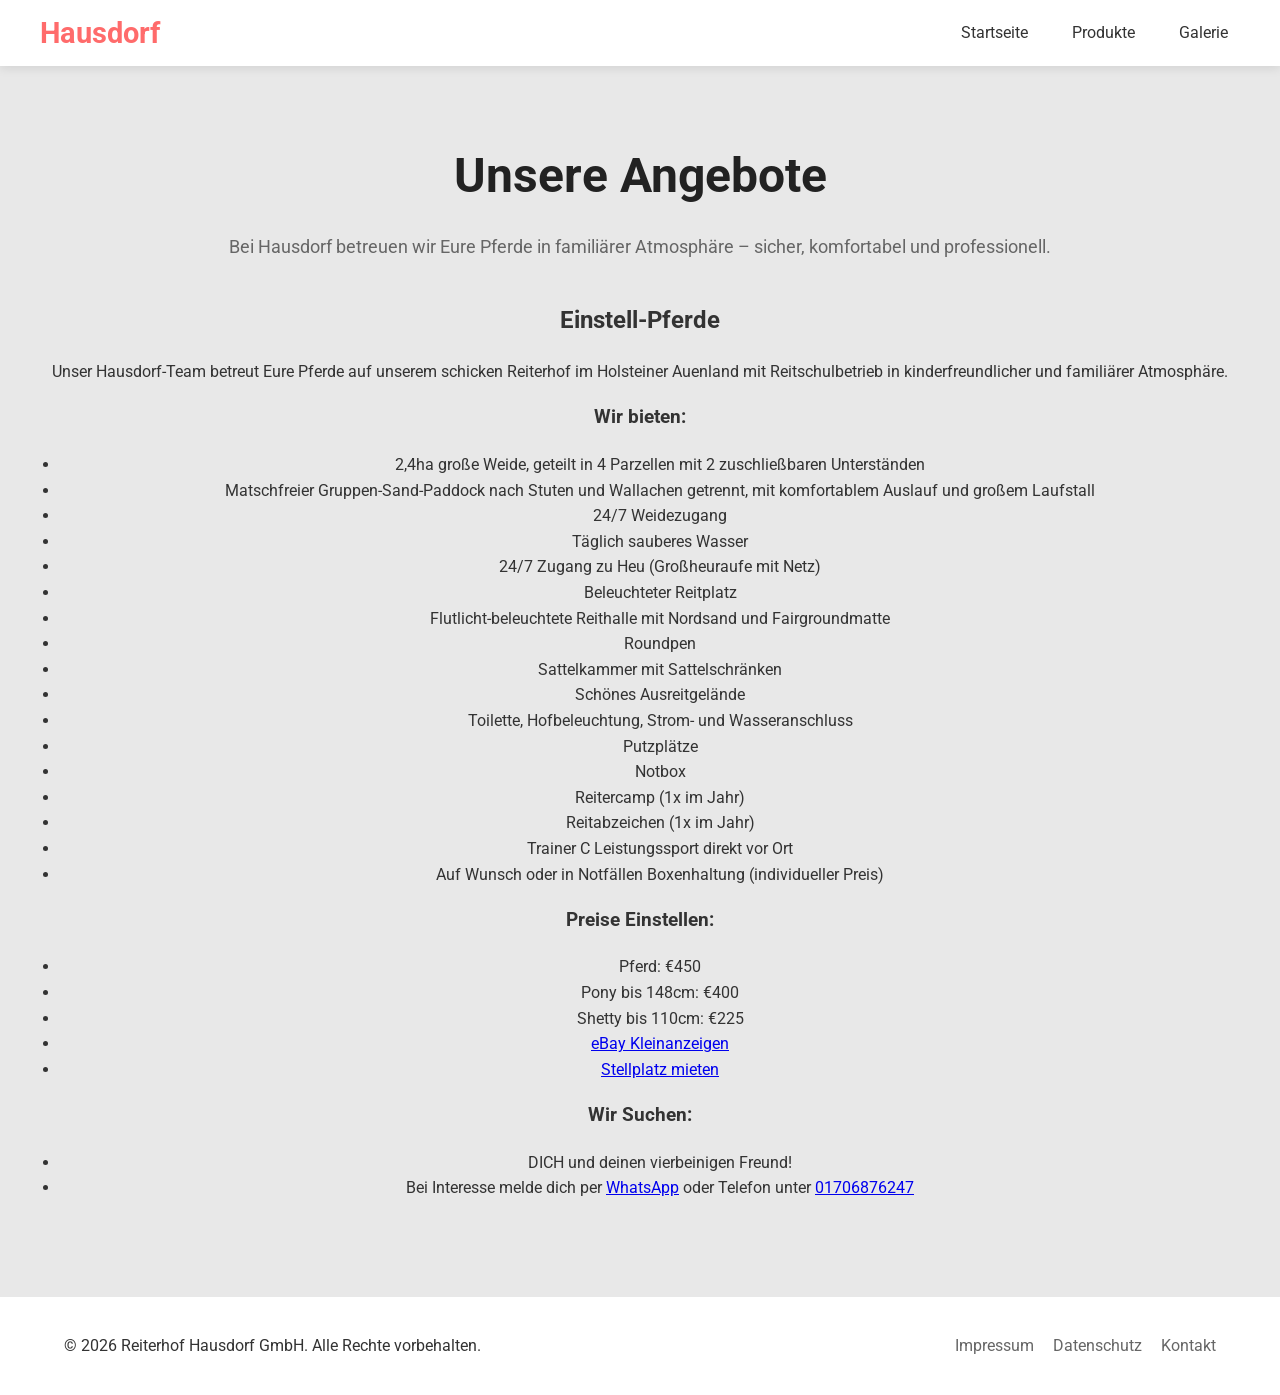
==== angebote.html @ 8f324ee2 "Add files via upload" ====
<!doctype html>
<html lang="de">
  <head>
    <meta charset="UTF-8" />
    <meta name="viewport" content="width=device-width, initial-scale=1.0" />
    <title>Angebote</title>
    <link rel="preconnect" href="https://fonts.googleapis.com" />
    <link rel="preconnect" href="https://fonts.gstatic.com" crossorigin />
    <link
      href="https://fonts.googleapis.com/css2?family=Iosevka+Charon:ital,wght@0,300;0,400;0,500;0,700;1,300;1,400;1,500;1,700&family=Roboto:ital,wght@0,100..900;1,100..900&display=swap"
      rel="stylesheet"
    />
    <link rel="stylesheet" href="style.css" />
  </head>

  <body>
        <nav class="navbar">
  <div class="nav-container">
    <a href="index.html" class="nav-logo">Hausdorf</a>
    <div class="nav-links">
      <a href="index.html">Startseite</a>
      <a href="products.html">Produkte</a>
      <a href="gallery.html">Galerie</a>
    </div>
  </div>
</nav>
    <div class="page">
      <h1>Unsere Angebote</h1>
      <p class="intro">
        Bei Hausdorf betreuen wir Eure Pferde in familiärer Atmosphäre – sicher,
        komfortabel und professionell.
      </p>

      <section class="offer">
        <h2>Einstell-Pferde</h2>
        <p>
          Unser Hausdorf-Team betreut Eure Pferde auf unserem schicken Reiterhof
          im Holsteiner Auenland mit Reitschulbetrieb in kinderfreundlicher und
          familiärer Atmosphäre.
        </p>

        <h3>Wir bieten:</h3>
        <ul class="offer-list">
          <li>
            2,4ha große Weide, geteilt in 4 Parzellen mit 2 zuschließbaren
            Unterständen
          </li>
          <li>
            Matschfreier Gruppen-Sand-Paddock nach Stuten und Wallachen
            getrennt, mit komfortablem Auslauf und großem Laufstall
          </li>
          <li>24/7 Weidezugang</li>
          <li>Täglich sauberes Wasser</li>
          <li>24/7 Zugang zu Heu (Großheuraufe mit Netz)</li>
          <li>Beleuchteter Reitplatz</li>
          <li>Flutlicht-beleuchtete Reithalle mit Nordsand und Fairgroundmatte
          </li>
          <li>Roundpen</li>
          <li>Sattelkammer mit Sattelschränken</li>
          <li>Schönes Ausreitgelände</li>
          <li>Toilette, Hofbeleuchtung, Strom- und Wasseranschluss</li>
          <li>Putzplätze</li>
          <li>Notbox</li>
          <li>Reitercamp (1x im Jahr)</li>
          <li>Reitabzeichen (1x im Jahr)</li>
          <li>Trainer C Leistungssport direkt vor Ort</li>
          <li>
            Auf Wunsch oder in Notfällen Boxenhaltung (individueller Preis)
          </li>
        </ul>

        <h3>Preise Einstellen:</h3>
        <ul class="prices">
          <li>Pferd: €450</li>
          <li>Pony bis 148cm: €400</li>
          <li>Shetty bis 110cm: €225</li>
          <li><a href="https://www.kleinanzeigen.de/pro/nicole-hausdorf---gemischte-landwirtschaft" target="_blank">eBay Kleinanzeigen</a></li>
          <li> <a href="https://www.stall-frei.de/162410" target="_blank">Stellplatz mieten</a></li>
        </ul>
        
        <h3> Wir Suchen:</h3>
        <ul class="prices"></ul>
        <ul class="offer-list">
        <li>DICH und deinen vierbeinigen Freund!</li>
        <li>Bei Interesse melde dich per <a href="https://wa.me/01706876247" target="_blank">WhatsApp</a> oder Telefon unter <a href="tel:01706876247">01706876247</a></li>
      </section>
    </div>
    <footer>
      <p>&copy; 2026 Reiterhof Hausdorf GmbH. Alle Rechte vorbehalten.</p>
      <div class="footer-links">
        <a href="imprint.html">Impressum</a>
        <a href="datenschutz.html">Datenschutz</a>
        <a href="contact.html">Kontakt</a> 
      </div>
    </footer>
  </body>
</html>
---- style.css ----
body {
  margin: 0;
  font-family: "Roboto", sans-serif; 
  background-color: #e8e8e8;
  line-height: 1.6;
  color: #333;
  display: flex;
  flex-direction: column;
  min-height: 100vh;
  overflow-x: hidden; 
}


.page {
  padding: 40px 20px;
  text-align: center;
  flex: 1;
}

h1 {
  font-weight: 700;
  color: #222;
  margin-bottom: 10px;
  font-size: clamp(1.8rem, 5vw, 3rem);
}

.intro {
  margin-bottom: 40px;
  color: #666;
  font-size: 1.1rem;
}


.navbar {
  width: 100%;
  background-color: #fff;
  box-shadow: 0 2px 10px rgba(0, 0, 0, 0.1);
  position: sticky;
  top: 0;
  z-index: 100;
}

.nav-container {
  max-width: 1200px;
  margin: 0 auto;
  display: flex;
  justify-content: space-between;
  align-items: center;
  padding: 10px 20px;
}

.nav-logo {
  font-weight: 700;
  font-size: 1.8rem;
  color: #ff6b6b;
  text-decoration: none;
}

.nav-links {
  display: flex;
  gap: 20px;
}

.nav-links a {
  text-decoration: none;
  color: #333;
  padding: 8px 12px;
  transition: 0.3s;
}

.nav-links a:hover {
  background-color: #ff6b6b;
  color: #fff;
  border-radius: 8px; 
}


.gallery {
  display: grid;
 
  grid-template-columns: repeat(auto-fit, minmax(300px, 1fr));
  gap: 20px;
  max-width: 1200px;
  margin: 0 auto;
}

.gallery-item {
  position: relative;
  height: 250px;
  border-radius: 15px;
  overflow: hidden;
  box-shadow: 0 4px 15px rgba(0,0,0,0.1);
  cursor: pointer;
  background-color: #ddd; 
}

.gallery-item img {
  width: 100%;
  height: 100%;
  object-fit: cover; 
  transition: transform 0.5s ease;
}

.gallery-item:hover img {
  transform: scale(1.1); 
}


.overlay {
  position: absolute;
  inset: 0;
  background: rgba(0, 0, 0, 0.5);
  color: white;
  display: flex;
  justify-content: center;
  align-items: center;
  opacity: 0;
  transition: opacity 0.3s ease;
  font-weight: bold;
  padding: 15px;
  text-align: center;
}

.gallery-item:hover .overlay {
  opacity: 1;
}


.modal {
  display: none;
  position: fixed;
  z-index: 1001;
  inset: 0;
  background-color: rgba(0,0,0,0.9);
  flex-direction: column;
  justify-content: center;
  align-items: center;
  padding: 20px;
}

.modal-content {
  max-width: 90%;
  max-height: 80vh;
  border-radius: 10px;
  box-shadow: 0 0 20px rgba(255,255,255,0.2);
}

.close {
  position: absolute;
  top: 20px;
  right: 30px;
  color: white;
  font-size: 40px;
  cursor: pointer;
}

#caption {
  margin-top: 20px;
  color: #fff;
  font-size: 1.2rem;
}


footer {
  background: #fff;
  padding: 20px 5%;
  display: flex;
  justify-content: space-between;
  align-items: center;
  margin-top: 40px; 
  flex-wrap: wrap;
  gap: 15px;
}

.footer-links a {
  text-decoration: none;
  color: #666;
  margin-left: 15px;
}


@media (max-width: 600px) {
  .nav-container {
    flex-direction: column;
    gap: 10px;
  }
  
  footer {
    flex-direction: column;
    text-align: center;
  }

  .gallery {
    grid-template-columns: 1fr;
  }
}
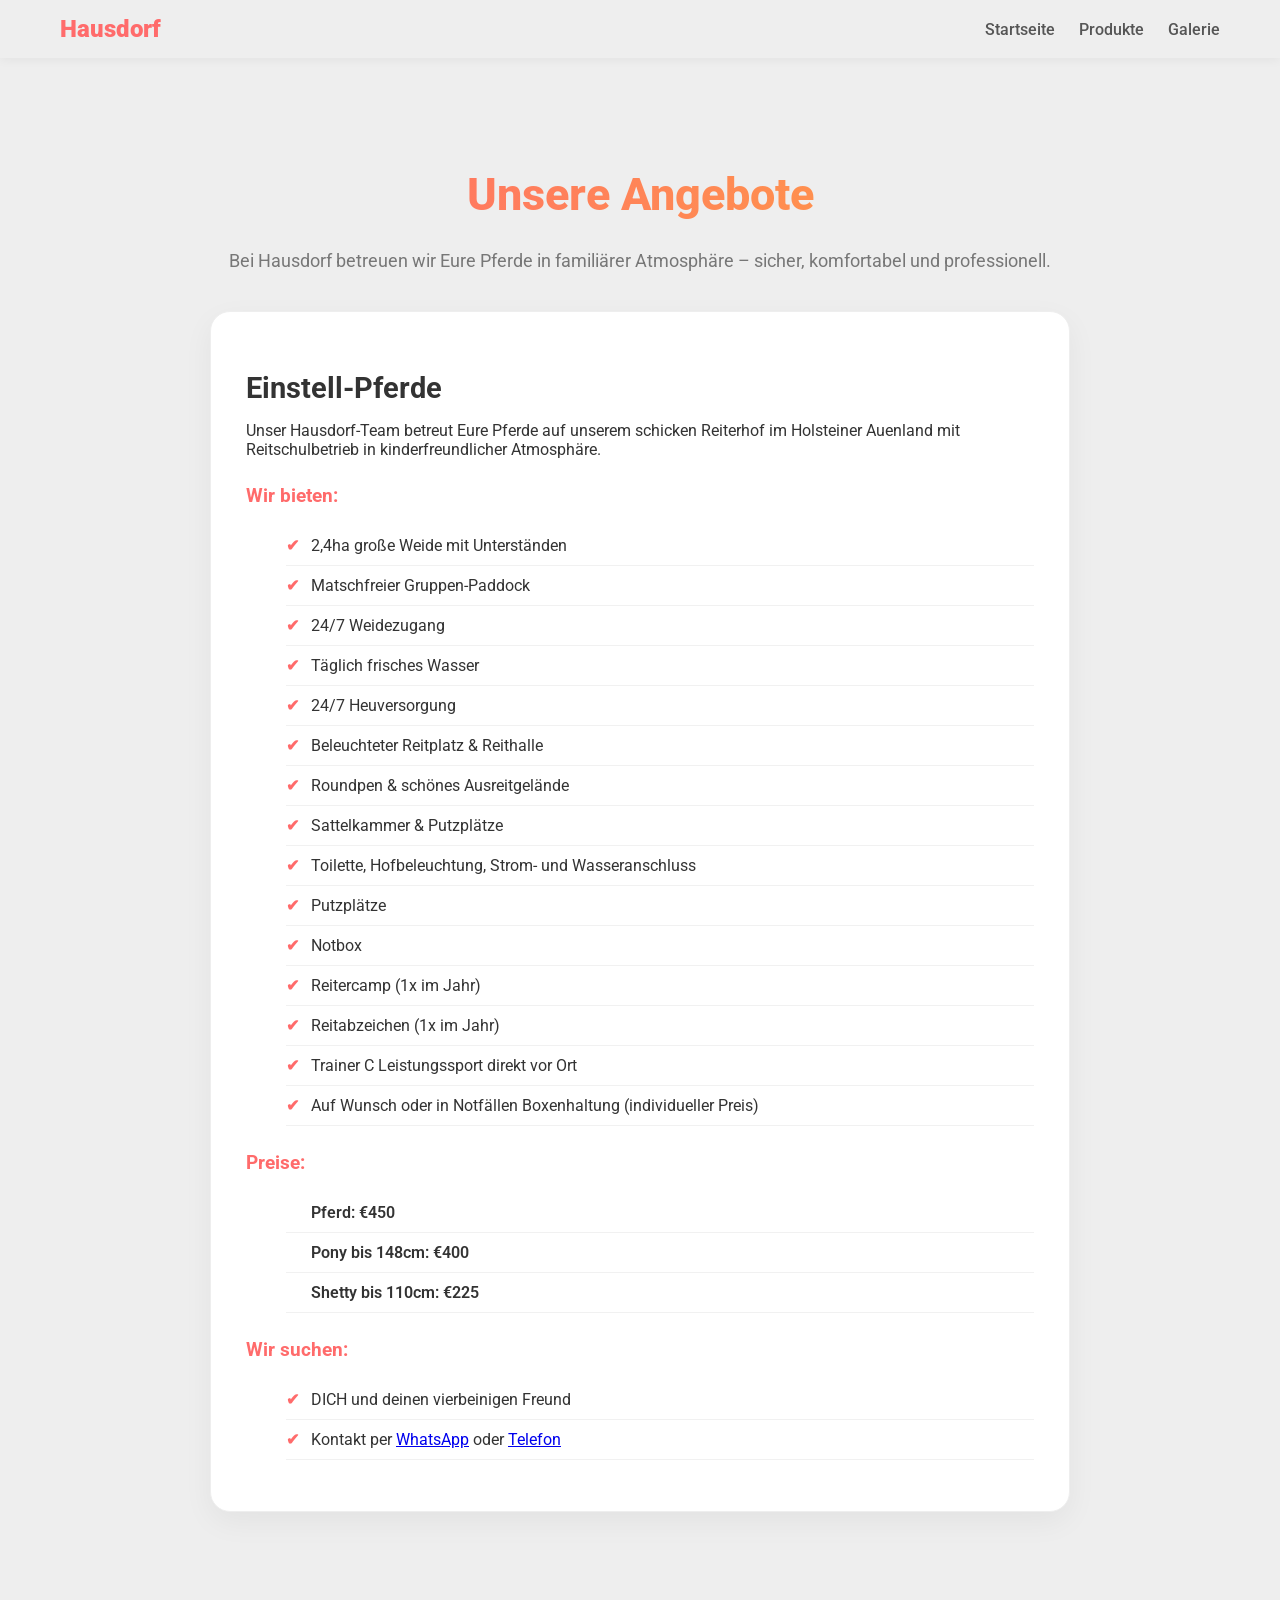
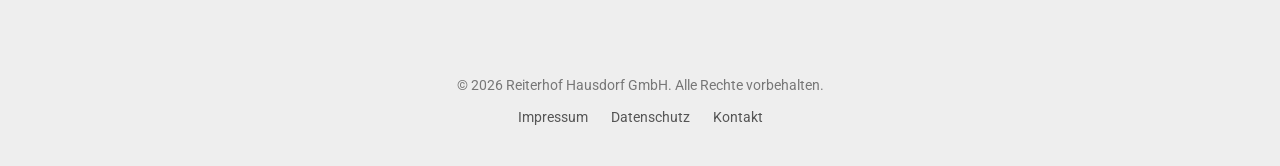
==== commit 326f538c: "Refactor angebote.html structure and content" ====
--- a/angebote.html
+++ b/angebote.html
@@ -4,60 +4,58 @@
     <meta charset="UTF-8" />
     <meta name="viewport" content="width=device-width, initial-scale=1.0" />
     <title>Angebote</title>
+
     <link rel="preconnect" href="https://fonts.googleapis.com" />
     <link rel="preconnect" href="https://fonts.gstatic.com" crossorigin />
     <link
-      href="https://fonts.googleapis.com/css2?family=Iosevka+Charon:ital,wght@0,300;0,400;0,500;0,700;1,300;1,400;1,500;1,700&family=Roboto:ital,wght@0,100..900;1,100..900&display=swap"
+      href="https://fonts.googleapis.com/css2?family=Roboto:wght@300;400;500;700&display=swap"
       rel="stylesheet"
     />
+
     <link rel="stylesheet" href="style.css" />
   </head>
 
   <body>
-        <nav class="navbar">
-  <div class="nav-container">
-    <a href="index.html" class="nav-logo">Hausdorf</a>
-    <div class="nav-links">
-      <a href="index.html">Startseite</a>
-      <a href="products.html">Produkte</a>
-      <a href="gallery.html">Galerie</a>
-    </div>
-  </div>
-</nav>
-    <div class="page">
-      <h1>Unsere Angebote</h1>
-      <p class="intro">
+    <!-- NAV -->
+    <nav class="navbar">
+      <div class="nav-container">
+        <a href="index.html" class="nav-logo">Hausdorf</a>
+        <div class="nav-links">
+          <a href="index.html">Startseite</a>
+          <a href="products.html">Produkte</a>
+          <a href="gallery.html">Galerie</a>
+        </div>
+      </div>
+    </nav>
+
+    <!-- ANGEBOTE -->
+    <div class="angebote-container">
+      <h1 class="angebote-title">Unsere Angebote</h1>
+
+      <p class="angebote-intro">
         Bei Hausdorf betreuen wir Eure Pferde in familiärer Atmosphäre – sicher,
         komfortabel und professionell.
       </p>
 
-      <section class="offer">
+      <section class="angebote-card">
         <h2>Einstell-Pferde</h2>
+
         <p>
           Unser Hausdorf-Team betreut Eure Pferde auf unserem schicken Reiterhof
-          im Holsteiner Auenland mit Reitschulbetrieb in kinderfreundlicher und
-          familiärer Atmosphäre.
+          im Holsteiner Auenland mit Reitschulbetrieb in kinderfreundlicher
+          Atmosphäre.
         </p>
 
         <h3>Wir bieten:</h3>
-        <ul class="offer-list">
-          <li>
-            2,4ha große Weide, geteilt in 4 Parzellen mit 2 zuschließbaren
-            Unterständen
-          </li>
-          <li>
-            Matschfreier Gruppen-Sand-Paddock nach Stuten und Wallachen
-            getrennt, mit komfortablem Auslauf und großem Laufstall
-          </li>
+        <ul class="angebote-list">
+          <li>2,4ha große Weide mit Unterständen</li>
+          <li>Matschfreier Gruppen-Paddock</li>
           <li>24/7 Weidezugang</li>
-          <li>Täglich sauberes Wasser</li>
-          <li>24/7 Zugang zu Heu (Großheuraufe mit Netz)</li>
-          <li>Beleuchteter Reitplatz</li>
-          <li>Flutlicht-beleuchtete Reithalle mit Nordsand und Fairgroundmatte
-          </li>
-          <li>Roundpen</li>
-          <li>Sattelkammer mit Sattelschränken</li>
-          <li>Schönes Ausreitgelände</li>
+          <li>Täglich frisches Wasser</li>
+          <li>24/7 Heuversorgung</li>
+          <li>Beleuchteter Reitplatz & Reithalle</li>
+          <li>Roundpen & schönes Ausreitgelände</li>
+          <li>Sattelkammer & Putzplätze</li>
           <li>Toilette, Hofbeleuchtung, Strom- und Wasseranschluss</li>
           <li>Putzplätze</li>
           <li>Notbox</li>
@@ -67,30 +65,34 @@
           <li>
             Auf Wunsch oder in Notfällen Boxenhaltung (individueller Preis)
           </li>
-        </ul>
+        </ul> 
 
-        <h3>Preise Einstellen:</h3>
-        <ul class="prices">
+        <h3>Preise:</h3>
+        <ul class="angebote-preise">
           <li>Pferd: €450</li>
           <li>Pony bis 148cm: €400</li>
           <li>Shetty bis 110cm: €225</li>
-          <li><a href="https://www.kleinanzeigen.de/pro/nicole-hausdorf---gemischte-landwirtschaft" target="_blank">eBay Kleinanzeigen</a></li>
-          <li> <a href="https://www.stall-frei.de/162410" target="_blank">Stellplatz mieten</a></li>
         </ul>
-        
-        <h3> Wir Suchen:</h3>
-        <ul class="prices"></ul>
-        <ul class="offer-list">
-        <li>DICH und deinen vierbeinigen Freund!</li>
-        <li>Bei Interesse melde dich per <a href="https://wa.me/01706876247" target="_blank">WhatsApp</a> oder Telefon unter <a href="tel:01706876247">01706876247</a></li>
+
+        <h3>Wir suchen:</h3>
+        <ul class="angebote-list">
+          <li>DICH und deinen vierbeinigen Freund</li>
+          <li>
+            Kontakt per
+            <a href="https://wa.me/01706876247">WhatsApp</a>
+            oder <a href="tel:01706876247">Telefon</a>
+          </li>
+        </ul>
       </section>
     </div>
+
+    <!-- FOOTER -->
     <footer>
       <p>&copy; 2026 Reiterhof Hausdorf GmbH. Alle Rechte vorbehalten.</p>
       <div class="footer-links">
         <a href="imprint.html">Impressum</a>
         <a href="datenschutz.html">Datenschutz</a>
-        <a href="contact.html">Kontakt</a> 
+        <a href="contact.html">Kontakt</a>
       </div>
     </footer>
   </body>
--- a/style.css
+++ b/style.css
@@ -1,79 +1,268 @@
+* { box-sizing: border-box; }
 
 body {
-  margin: 0;
-  font-family: "Roboto", sans-serif; 
-  background-color: #e8e8e8;
-  line-height: 1.6;
-  color: #333;
-  display: flex;
-  flex-direction: column;
-  min-height: 100vh;
-  overflow-x: hidden; 
-}
-
-
-.page {
-  padding: 40px 20px;
-  text-align: center;
-  flex: 1;
-}
-
-h1 {
-  font-weight: 700;
-  color: #222;
-  margin-bottom: 10px;
-  font-size: clamp(1.8rem, 5vw, 3rem);
-}
-
-.intro {
-  margin-bottom: 40px;
-  color: #666;
-  font-size: 1.1rem;
-}
+    margin: 0;
+    font-family: 'Roboto', sans-serif;
+    background-color: #eeeeee;
+    color: #333;
+}
+
 
 
 .navbar {
-  width: 100%;
-  background-color: #fff;
-  box-shadow: 0 2px 10px rgba(0, 0, 0, 0.1);
-  position: sticky;
-  top: 0;
-  z-index: 100;
+    background: #eeeeee;
+    padding: 15px 0;
+    box-shadow: 0 2px 10px rgba(0,0,0,0.05);
+    position: sticky; 
+    top: 0;
+    z-index: 1000;
 }
 
 .nav-container {
-  max-width: 1200px;
-  margin: 0 auto;
-  display: flex;
-  justify-content: space-between;
-  align-items: center;
-  padding: 10px 20px;
+    max-width: 1200px;
+    margin: 0 auto;
+    display: flex;
+    justify-content: space-between;
+    align-items: center;
+    padding: 0 20px;
 }
 
 .nav-logo {
-  font-weight: 700;
-  font-size: 1.8rem;
-  color: #ff6b6b;
-  text-decoration: none;
-}
-
-.nav-links {
-  display: flex;
-  gap: 20px;
+    font-weight: 900;
+    color: #ff6b6b;
+    text-decoration: none;
+    font-size: 1.5rem;
+    transition: transform 0.3s;
+}
+
+.nav-logo:hover {
+    transform: scale(1.05);
 }
 
 .nav-links a {
-  text-decoration: none;
-  color: #333;
-  padding: 8px 12px;
-  transition: 0.3s;
+    text-decoration: none;
+    color: #555;
+    margin-left: 20px;
+    font-weight: 500;
+    transition: color 0.3s;
 }
 
 .nav-links a:hover {
-  background-color: #ff6b6b;
-  color: #fff;
-  border-radius: 8px; 
-}
+    color: #ff6b6b;
+}
+
+
+
+.container {
+    max-width: 1200px;
+    margin: 0 auto;
+}
+
+.main-header {
+    text-align: center;
+    padding: 80px 20px 60px;
+    background: linear-gradient(135deg, #ffffff, #f7f7f7);
+    border-radius: 0 0 30px 30px;
+    box-shadow: 0 10px 30px rgba(0,0,0,0.02);
+}
+
+.main-header h1 {
+    font-size: 2.8rem;
+    margin: 0;
+    font-weight: 900;
+    letter-spacing: 1px;
+    background: linear-gradient(90deg, #333, #ff6b6b);
+    -webkit-background-clip: text;
+    -webkit-text-fill-color: transparent;
+}
+
+.main-header p {
+    color: #888;
+    font-size: 1.2rem;
+    margin-top: 10px;
+}
+
+
+
+.sections {
+    display: grid;
+    grid-template-columns: repeat(auto-fit, minmax(280px, 1fr));
+    gap: 30px;
+    margin-top: 50px;
+    padding: 0 20px;
+}
+
+
+
+.big-section-card {
+    position: relative;
+    overflow: hidden;
+    background: white;
+    border-radius: 20px;
+    padding: 40px 20px;
+    text-align: center;
+    text-decoration: none;
+    color: #333;
+    box-shadow: 0 10px 30px rgba(0,0,0,0.05);
+    transition: transform 0.4s cubic-bezier(0.175, 0.885, 0.32, 1.275), box-shadow 0.4s;
+}
+
+.big-section-card::before {
+    content: "";
+    position: absolute;
+    inset: 0;
+    background: linear-gradient(120deg, transparent, rgba(255,107,107,0.1), transparent);
+    opacity: 0;
+    transition: 0.4s;
+}
+
+.big-section-card:hover {
+    transform: translateY(-10px);
+    box-shadow: 0 20px 40px rgba(0,0,0,0.1);
+}
+
+.big-section-card:hover::before {
+    opacity: 1;
+}
+
+
+
+.card-content {
+    position: relative;
+    z-index: 1;
+}
+
+.card-content .emoji {
+    font-size: 4rem;
+    margin-bottom: 15px;
+    transition: transform 0.4s cubic-bezier(0.175, 0.885, 0.32, 1.275);
+}
+
+.big-section-card:hover .emoji {
+    transform: scale(1.2) rotate(10deg);
+}
+
+
+
+.btn-text {
+    font-size: 1.5rem;
+    margin: 0;
+    display: inline-block;
+    position: relative;
+}
+
+.btn-text::after {
+    content: "";
+    position: absolute;
+    left: 50%;
+    bottom: -8px;
+    width: 0%;
+    height: 3px;
+    background: #ff6b6b;
+    transition: 0.4s ease-out;
+    transform: translateX(-50%);
+    border-radius: 2px;
+}
+
+.big-section-card:hover .btn-text::after {
+    width: 80%;
+}
+
+
+
+.fade-in {
+    opacity: 0;
+    transform: translateY(30px);
+    transition: opacity 0.8s ease-out, transform 0.8s ease-out;
+}
+
+.fade-in.appear {
+    opacity: 1;
+    transform: translateY(0);  
+}
+
+.delay-1 { transition-delay: 0.1s; }
+.delay-2 { transition-delay: 0.3s; }
+.delay-3 { transition-delay: 0.5s; }
+
+
+
+.angebote-container {
+    max-width: 900px;
+    margin: 60px auto;
+    padding: 20px;
+}
+
+.angebote-title {
+    font-size: 2.8rem;
+    text-align: center;
+    font-weight: 800;
+    background: linear-gradient(90deg, #ff6b6b, #ff9f43);
+    -webkit-background-clip: text;
+    -webkit-text-fill-color: transparent;
+}
+
+.angebote-intro {
+    text-align: center;
+    color: #777;
+    margin-bottom: 40px;
+    font-size: 1.1rem;
+}
+
+.angebote-card {
+    background: white;
+    padding: 35px;
+    border-radius: 20px;
+    box-shadow: 0 10px 30px rgba(0,0,0,0.05);
+    transition: 0.3s;
+    border: 1px solid #eee;
+    margin-bottom: 30px; 
+}
+
+.angebote-card:hover {
+    transform: translateY(-6px);
+    box-shadow: 0 20px 50px rgba(0,0,0,0.08);
+}
+
+.angebote-card h2 {
+    font-size: 1.8rem;
+    margin-bottom: 10px;
+}
+
+.angebote-card h3 {
+    margin-top: 25px;
+    font-size: 1.2rem;
+    color: #ff6b6b;
+}
+
+.angebote-list li,
+.angebote-preise li {
+    list-style: none;
+    padding: 10px 0;
+    border-bottom: 1px solid #f1f1f1;
+    position: relative;
+    padding-left: 25px;
+}
+
+.angebote-list li::before {
+    content: "✔";
+    position: absolute;
+    left: 0;
+    color: #ff6b6b;
+    font-weight: bold;
+}
+
+.angebote-preise li {
+    font-weight: 600;
+}
+
+.angebote-list li:hover,
+.angebote-preise li:hover {
+    padding-left: 30px;
+    color: #ff6b6b;
+    transition: 0.2s;
+}
+
 
 
 .gallery {
@@ -162,36 +351,48 @@
 }
 
 
+
+.intro {
+    text-align: center;
+    color: #777;
+    margin-bottom: 40px;
+    font-size: 1.1rem;
+}
+
+.page {
+    max-width: 900px;
+    margin: 60px auto;
+    padding: 20px;
+    text-align: center;
+}
+
+
+
 footer {
-  background: #fff;
-  padding: 20px 5%;
-  display: flex;
-  justify-content: space-between;
-  align-items: center;
-  margin-top: 40px; 
-  flex-wrap: wrap;
-  gap: 15px;
-}
-
-.footer-links a {
-  text-decoration: none;
-  color: #666;
-  margin-left: 15px;
-}
-
-
-@media (max-width: 600px) {
-  .nav-container {
-    flex-direction: column;
-    gap: 10px;
-  }
-  
-  footer {
-    flex-direction: column;
-    text-align: center;
-  }
-
-  .gallery {
-    grid-template-columns: 1fr;
-  }
-}+    text-align: center;
+    padding: 40px 20px;
+    background: #eeeeee;
+    color: #777;
+    margin-top: 60px;
+    font-size: 0.9rem;
+}
+
+.footer-links {
+    margin-top: 15px;
+}
+
+footer a {
+    color: #555;
+    text-decoration: none;
+    margin: 0 10px;
+    transition: color 0.3s;
+}
+
+footer a:hover {
+    color: #ff6b6b;
+}
+
+.footer-divider {
+    margin: 0 5px;
+    color: #bbb;
+} 
